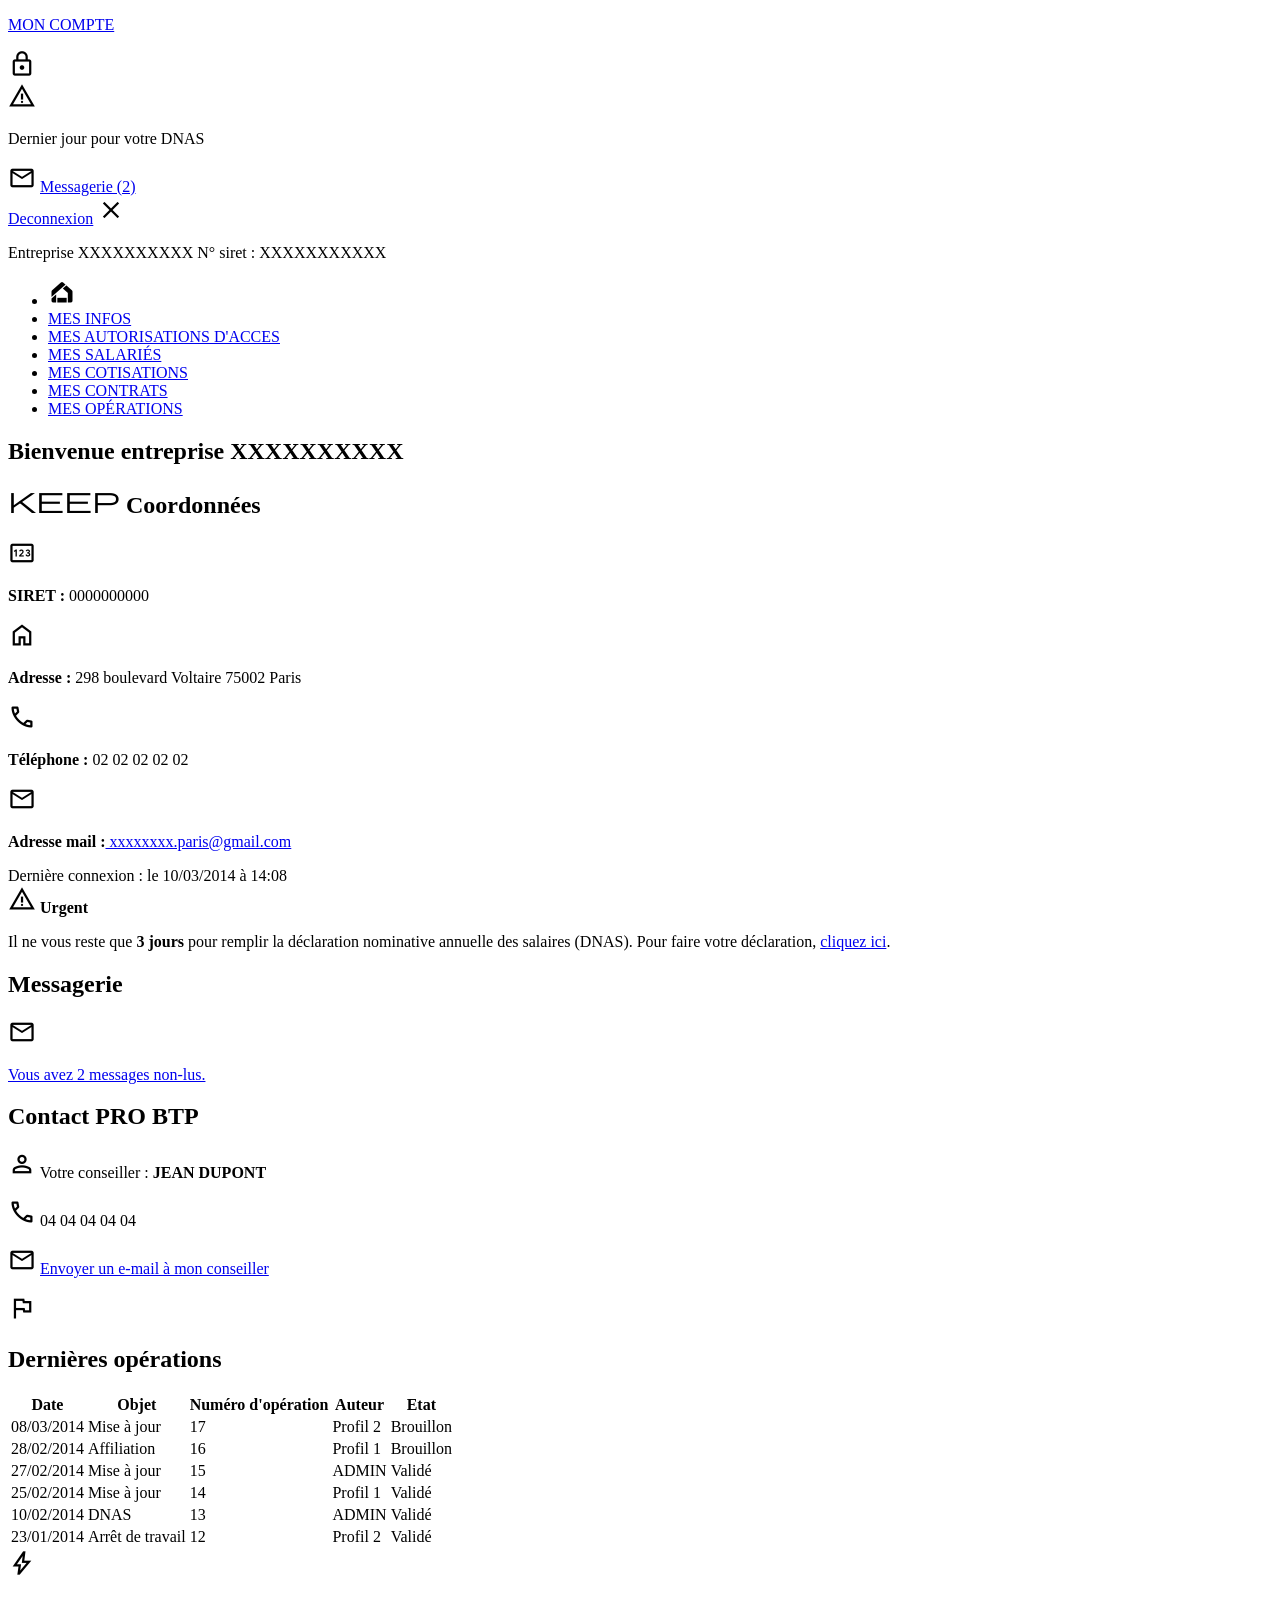
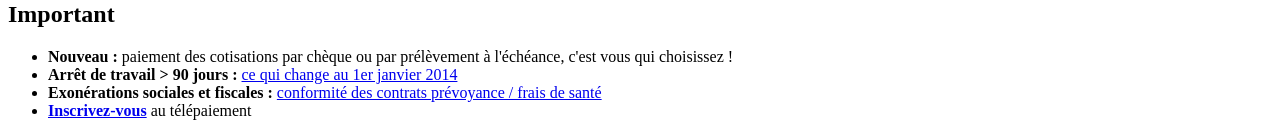
==== maquette_CSS_pur/index.html @ 2e695088 "first commit" ====
<!DOCTYPE html>
<html lang="fr">
  <head>
    <meta charset="UTF-8" />
    <meta name="viewport" content="width=device-width, initial-scale=1.0" />
    <link
      href="https://fonts.googleapis.com/css2?family=Material+Symbols+Outlined"
      rel="stylesheet"
    />
    <style>
      .material-symbols-outlined {
        font-family: "Material Symbols Outlined";
        font-weight: normal;
        font-style: normal;
        font-size: 28px;
        display: inline-block;
        line-height: 1;
        text-transform: none;
        letter-spacing: normal;
        word-wrap: normal;
        white-space: nowrap;
        direction: ltr;
      }
    </style>
    <link rel="stylesheet" href="/style.css" />
    <title>Maquette2</title>
  </head>
  <body>
    <div id="conteneur">
      <header class="grid">
        <!-- MON COMPTE -->
        <div id="moncompte">
          <p><a href="#">MON COMPTE</a></p>
          <span class="material-symbols-outlined"> lock </span>
        </div>
        <!-- INFOS -->
        <div id="infos">
          <span class="material-symbols-outlined"> warning </span>
          <p>Dernier jour pour votre DNAS</p>
        </div>
        <!-- ==================== ZONE DECONNEXION / MESSAGERIE =====================-->
        <div id="zonedeco">
          <div id="blocdeco">
            <div id="messagelink">
              <span class="material-symbols-outlined" id="maillogo">
                mail
              </span>
              <a href="ms-outlook:">Messagerie (2)</a>
            </div>
            <div id="decolink">
              <a href="/deconnexion.html">Deconnexion</a>
              <span class="material-symbols-outlined"> close </span>
            </div>
          </div>
          <p id="siret">Entreprise XXXXXXXXXX N° siret : XXXXXXXXXXX</p>
        </div>
        <!-- NAVIGATION -->
        <nav id="nav">
          <ul>
            <li class="homebutton">
              <span class="material-symbols-outlined">home_app_logo</span>
            </li>
            <li><a href="#">MES INFOS</a></li>
            <li><a href="#">MES AUTORISATIONS D'ACCES</a></li>
            <li><a href="#">MES SALARIÉS</a></li>
            <li><a href="#">MES COTISATIONS</a></li>
            <li><a href="#">MES CONTRATS</a></li>
            <li><a href="#">MES OPÉRATIONS</a></li>
          </ul>
        </nav>
      </header>

      <!--=========================== ZONE COORDONNEES ============================-->
      <main class="content">
        <section id="coordonnees">
          <h1>Bienvenue entreprise XXXXXXXXXX</h1>
          <div id="zonecoordonnees">
            <h2>
              <span class="material-symbols-outlined"> keep </span> Coordonnées
            </h2>

            <div class="symbolscoodonnees">
              <span class="material-symbols-outlined"> pin </span>
              <p><strong>SIRET :</strong> 0000000000</p>
            </div>
            <div class="symbolscoodonnees">
              <span class="material-symbols-outlined"> home </span>
              <p>
                <strong>Adresse :</strong> 298 boulevard Voltaire 75002 Paris
              </p>
            </div>
            <div class="symbolscoodonnees">
              <span class="material-symbols-outlined"> call </span>
              <p><strong> Téléphone :</strong> 02 02 02 02 02</p>
            </div>
            <div class="symbolscoodonnees">
              <span class="material-symbols-outlined"> mail </span>
              <p>
                <strong> Adresse mail :</strong
                ><a href="mailto:xxxxxxxx.paris@gmail.com">
                  xxxxxxxx.paris@gmail.com</a
                >
              </p>
            </div>
          </div>
        </section>
        <!-- ============================== ZONE WARNING DOTTED ======================-->
        <section id="zone-droite">
          <div id="derniereco">Dernière connexion : le 10/03/2014 à 14:08</div>
          <div id="warning-box">
            <div class="logowarning">
              <span class="material-symbols-outlined">warning</span>
              <strong>Urgent</strong>
            </div>
            <p>
              Il ne vous reste que <strong>3 jours</strong> pour remplir la
              déclaration nominative annuelle des salaires (DNAS). Pour faire
              votre déclaration, <a href="#">cliquez ici</a>.
            </p>
          </div>

          <!-- ZONE MESSAGERIE -->
          <div id="wrapper">
            <div id="messagebox">
              <h2>Messagerie</h2>
              <span class="material-symbols-outlined mail-icon"> mail </span>
              <a href="ms-outlook:"> <p>Vous avez 2 messages non-lus.</p> </a>
            </div>
            <!-- ZONE CONTACT BTP -->
            <div id="contactbox">
              <div id="contacth2">
                <h2>Contact PRO BTP</h2>
              </div>
              <p>
                <span class="material-symbols-outlined">person</span> Votre
                conseiller : <strong>JEAN DUPONT</strong>
              </p>
              <p>
                <span class="material-symbols-outlined">call</span> 04 04 04 04
                04
              </p>
              <p>
                <span class="material-symbols-outlined">mail</span>
                <a href="#">Envoyer un e-mail à mon conseiller</a>
              </p>
            </div>
          </div>
        </section>
        <section id="tableau">
          <div id="tableauflag">
            <span class="material-symbols-outlined"> flag </span>
            <h2>Dernières opérations</h2>
          </div>
          <table>
            <thead>
              <tr>
                <th>Date</th>
                <th>Objet</th>
                <th>Numéro d'opération</th>
                <th>Auteur</th>
                <th>Etat</th>
              </tr>
            </thead>
            <tbody>
              <tr>
                <td>08/03/2014</td>
                <td>Mise à jour</td>
                <td>17</td>
                <td>Profil 2</td>
                <td>Brouillon</td>
              </tr>
              <tr>
                <td>28/02/2014</td>
                <td>Affiliation</td>
                <td>16</td>
                <td>Profil 1</td>
                <td>Brouillon</td>
              </tr>
              <tr>
                <td>27/02/2014</td>
                <td>Mise à jour</td>
                <td>15</td>
                <td>ADMIN</td>
                <td>Validé</td>
              </tr>
              <tr>
                <td>25/02/2014</td>
                <td>Mise à jour</td>
                <td>14</td>
                <td>Profil 1</td>
                <td>Validé</td>
              </tr>
              <tr>
                <td>10/02/2014</td>
                <td>DNAS</td>
                <td>13</td>
                <td>ADMIN</td>
                <td>Validé</td>
              </tr>
              <tr>
                <td>23/01/2014</td>
                <td>Arrêt de travail</td>
                <td>12</td>
                <td>Profil 2</td>
                <td>Validé</td>
              </tr>
            </tbody>
          </table>
        </section>

        <section id="important">
          <div id="importanth2">
            <span class="material-symbols-outlined">bolt</span>
            <h2>Important</h2>
          </div>
          <ul>
            <li>
              <strong>Nouveau :</strong> paiement des cotisations par chèque ou
              par prélèvement à l'échéance, c'est vous qui choisissez !
            </li>
            <li>
              <strong>Arrêt de travail &gt; 90 jours :</strong>
              <a href="#">ce qui change au 1er janvier 2014</a>
            </li>
            <li>
              <strong>Exonérations sociales et fiscales :</strong>
              <a href="#"
                >conformité des contrats prévoyance / frais de santé</a
              >
            </li>
            <li>
              <a href="#"><strong>Inscrivez-vous</strong></a> au télépaiement
            </li>
          </ul>
        </section>
      </main>
    </div>
  </body>
</html>
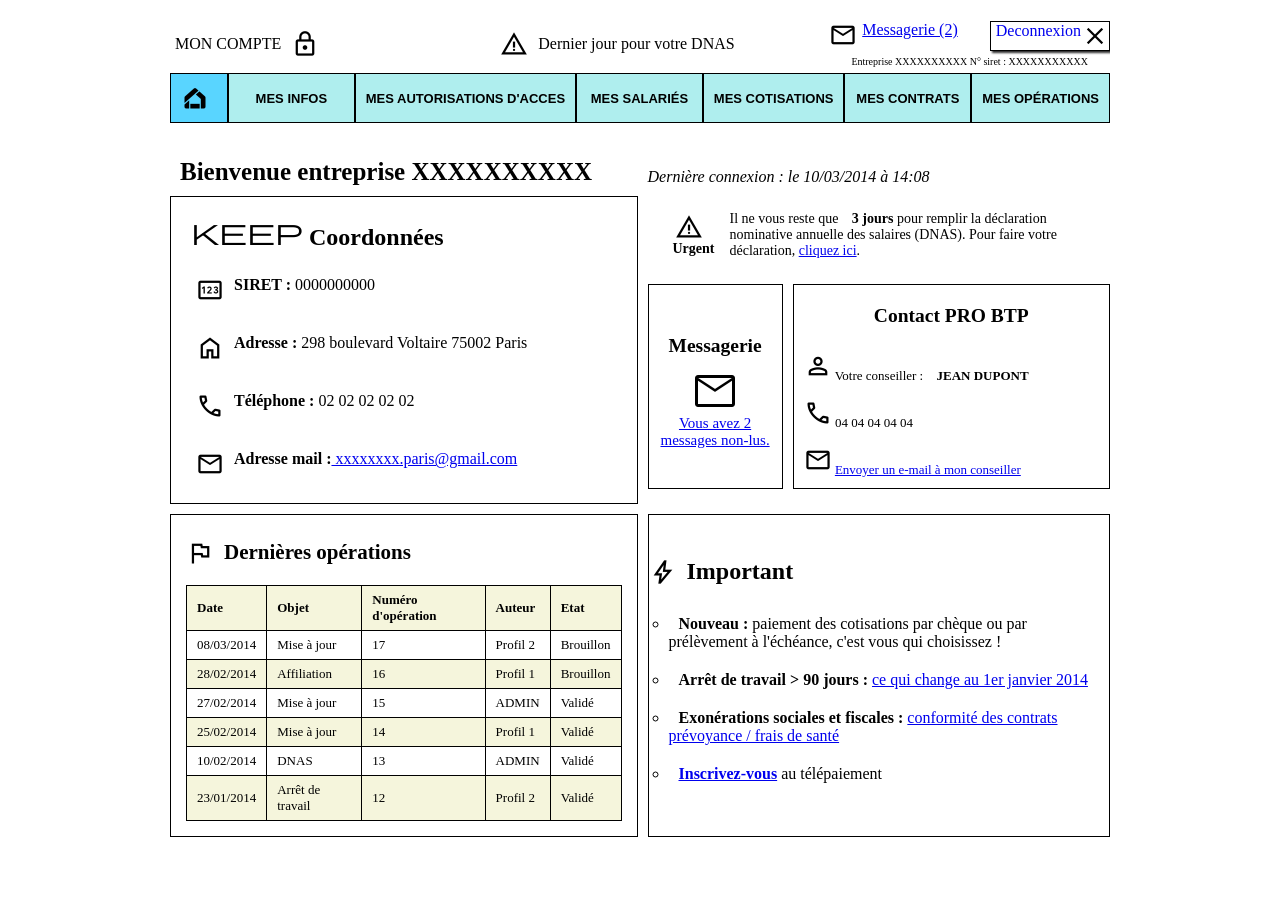
==== commit 5a108510: "Maquette CSS pur" ====
--- a/maquette_CSS_pur/index.html
+++ b/maquette_CSS_pur/index.html
@@ -22,7 +22,7 @@
         direction: ltr;
       }
     </style>
-    <link rel="stylesheet" href="/style.css" />
+    <link rel="stylesheet" href="/maquette_CSS_pur/style.css" />
     <title>Maquette2</title>
   </head>
   <body>
@@ -48,7 +48,7 @@
               <a href="ms-outlook:">Messagerie (2)</a>
             </div>
             <div id="decolink">
-              <a href="/deconnexion.html">Deconnexion</a>
+              <a href="/maquette_CSS_pur/deconnexion.html">Deconnexion</a>
               <span class="material-symbols-outlined"> close </span>
             </div>
           </div>
--- a/maquette_CSS_pur/style.css
+++ b/maquette_CSS_pur/style.css
@@ -0,0 +1,349 @@
+* {
+  margin: 0;
+  padding: 0;
+  box-sizing: border-box;
+}
+
+#conteneur {
+  width: 960px;
+  margin: 20px auto;
+  padding: 0 10px;
+}
+
+.grid,
+.content {
+  width: 100%;
+  display: grid;
+  grid-template-columns: repeat(12, 1fr);
+  gap: 5px;
+  margin: 0 auto;
+}
+
+h1 {
+  font-size: 25px;
+  padding: 10px;
+}
+
+h2 {
+  margin: 10px;
+}
+
+strong {
+  margin-left: 10px;
+}
+
+/* ================================ HEADER ================================== */
+#moncompte {
+  grid-column: 1 / 2;
+  grid-row: 1;
+  display: flex;
+  justify-content: center;
+  align-items: center;
+  padding: 5px;
+  align-self: center;
+  white-space: nowrap;
+}
+
+#moncompte a {
+  text-decoration: none;
+  color: black;
+}
+
+#moncompte a:hover {
+  text-decoration: underline;
+  color: blue;
+}
+
+#moncompte .material-symbols-outlined {
+  margin-left: 10px;
+}
+
+.mail-icon {
+  font-size: 48px;
+}
+
+#infos {
+  grid-column: 3 / 9;
+  grid-row: 1;
+  display: flex;
+  justify-content: center;
+  align-items: center;
+  align-self: center;
+}
+
+#infos span {
+  display: inline-flex;
+  margin: 10px;
+}
+
+/* NAV */
+#nav {
+  grid-row: 2;
+  grid-column: 1 / 13;
+  background-color: chartreuse;
+}
+
+#nav ul {
+  display: flex;
+  list-style: none;
+  padding: 0;
+  margin: 0;
+  font-size: 0;
+  gap: 0;
+  text-decoration: none;
+}
+
+#nav li {
+  width: 100%;
+  display: flex;
+  align-items: center;
+  justify-content: center;
+  border: 1px solid black;
+  background-color: paleturquoise;
+  font-size: 13px;
+  padding: 10px;
+  font-family: sans-serif;
+  font-weight: bold;
+  text-transform: uppercase;
+  white-space: nowrap;
+}
+
+#nav li span.material-symbols-outlined {
+  margin-right: 8px;
+}
+
+#nav li.homebutton {
+  background-color: rgb(89, 213, 255);
+  justify-content: center;
+  width: auto;
+}
+
+#nav a {
+  text-decoration: none;
+  color: black;
+}
+
+/* Zone deco / messagerie */
+#zonedeco {
+  grid-row: 1;
+  grid-column: 9 / 13;
+  display: flex;
+  flex-direction: column;
+  justify-content: center;
+  align-items: center;
+  overflow-x: hidden;
+  max-width: 100%;
+}
+
+#decolink a {
+  padding-left: 5px;
+}
+
+#blocdeco {
+  display: flex;
+  justify-content: center;
+  gap: 2rem;
+  max-width: 100%;
+}
+
+#siret {
+  text-align: center;
+  font-size: 10px;
+  margin-top: 5px;
+  white-space: nowrap;
+}
+
+#messagelink {
+  display: flex;
+  justify-content: center;
+  align-content: center;
+  gap: 5px;
+  white-space: nowrap;
+}
+
+#decolink {
+  display: flex;
+  justify-content: center;
+  align-content: center;
+  border: 1px solid;
+  box-shadow: 2px 2px 2px rgb(45, 44, 45);
+}
+
+#decolink a {
+  text-decoration: none;
+}
+
+/* =============================== ZONE MAIN ================================ */
+
+/* BLOC 1 COORDONNEES */
+#coordonnees {
+  grid-row: 3 / 8;
+  grid-column: 1 / 7;
+  margin-top: 15px;
+}
+
+#zonecoordonnees {
+  border: 1px solid;
+  padding: 10px;
+}
+
+.symbolscoodonnees {
+  display: inline-flex;
+  margin: 15px;
+}
+
+/* BLOC 2 WARNING */
+#derniereco {
+  font-style: italic;
+}
+
+#zone-droite {
+  grid-row: 3 / 5;
+  grid-column: 7 / 13;
+  display: flex;
+  flex-wrap: wrap;
+  gap: 10px;
+  margin-left: 5px;
+  margin-top: 35px;
+}
+
+@keyframes glow-border {
+  0% {
+    box-shadow: 0 0 5px red;
+  }
+  50% {
+    box-shadow: 0 0 8px red;
+  }
+  100% {
+    box-shadow: 0 0 5px red;
+  }
+}
+
+#warning-box {
+  width: 100%;
+  border-radius: 2%;
+  padding: 15px;
+  display: flex;
+  align-items: center;
+  gap: 15px;
+  font-size: 14px;
+  animation: glow-border 1.5s infinite;
+}
+
+.logowarning {
+  display: flex;
+  flex-direction: column;
+  justify-content: center;
+  align-content: center;
+  text-align: center;
+  font-weight: bold;
+}
+
+/* BLOC 2 MESSAGERIE + CONTANT BTP */
+#wrapper {
+  display: flex;
+  width: 100%;
+}
+
+#messagebox {
+  display: flex;
+  flex-direction: column;
+  justify-content: center;
+  align-items: center;
+  text-align: center;
+  border: 1px solid black;
+  padding: 10px;
+  font-size: 13px;
+  margin-right: 10px;
+  flex: 0;
+}
+
+#messagebox p {
+  font-size: 15px;
+}
+
+#contactbox {
+  display: flex;
+  flex-direction: column;
+  border: 1px solid black;
+  font-size: 13px;
+  flex: 1;
+  padding: 10px;
+}
+
+#contacth2 {
+  text-align: center;
+  font-size: 13px;
+}
+
+#contactbox p {
+  text-align: left;
+  margin-top: 15px;
+}
+
+#contactbox p,
+#contactbox span {
+  text-align: left;
+}
+
+/* BLOC 3 TABLEAU */
+
+#tableau {
+  grid-row: 9 / 12;
+  grid-column: 1 / 7;
+  border: 1px solid black;
+  padding: 15px;
+  font-size: 14px;
+}
+
+#tableau table {
+  width: 100%;
+  border-collapse: collapse;
+  font-size: 13px;
+}
+
+#tableau th,
+#tableau td {
+  border: 1px solid black;
+  padding: 6px 10px;
+  text-align: left;
+}
+
+#tableauflag {
+  display: inline-flex;
+  text-align: left;
+  align-items: center;
+  padding-bottom: 10px;
+}
+
+#tableau thead {
+  background-color: beige;
+}
+
+#tableau tbody tr:nth-child(even) {
+  background-color: beige;
+}
+
+/* BLOC 4 IMPORTANT */
+#important li {
+  list-style: circle;
+  margin: 20px;
+  margin-left: 20px;
+}
+
+#important {
+  grid-row: 9 / 12;
+  grid-column: 7 / 13;
+  border: 1px solid;
+  display: flex;
+  flex-direction: column;
+  justify-content: center;
+  align-items: flex-start;
+  margin-left: 5px;
+}
+
+#importanth2 {
+  display: inline-flex;
+  text-align: left;
+  align-items: center;
+}
